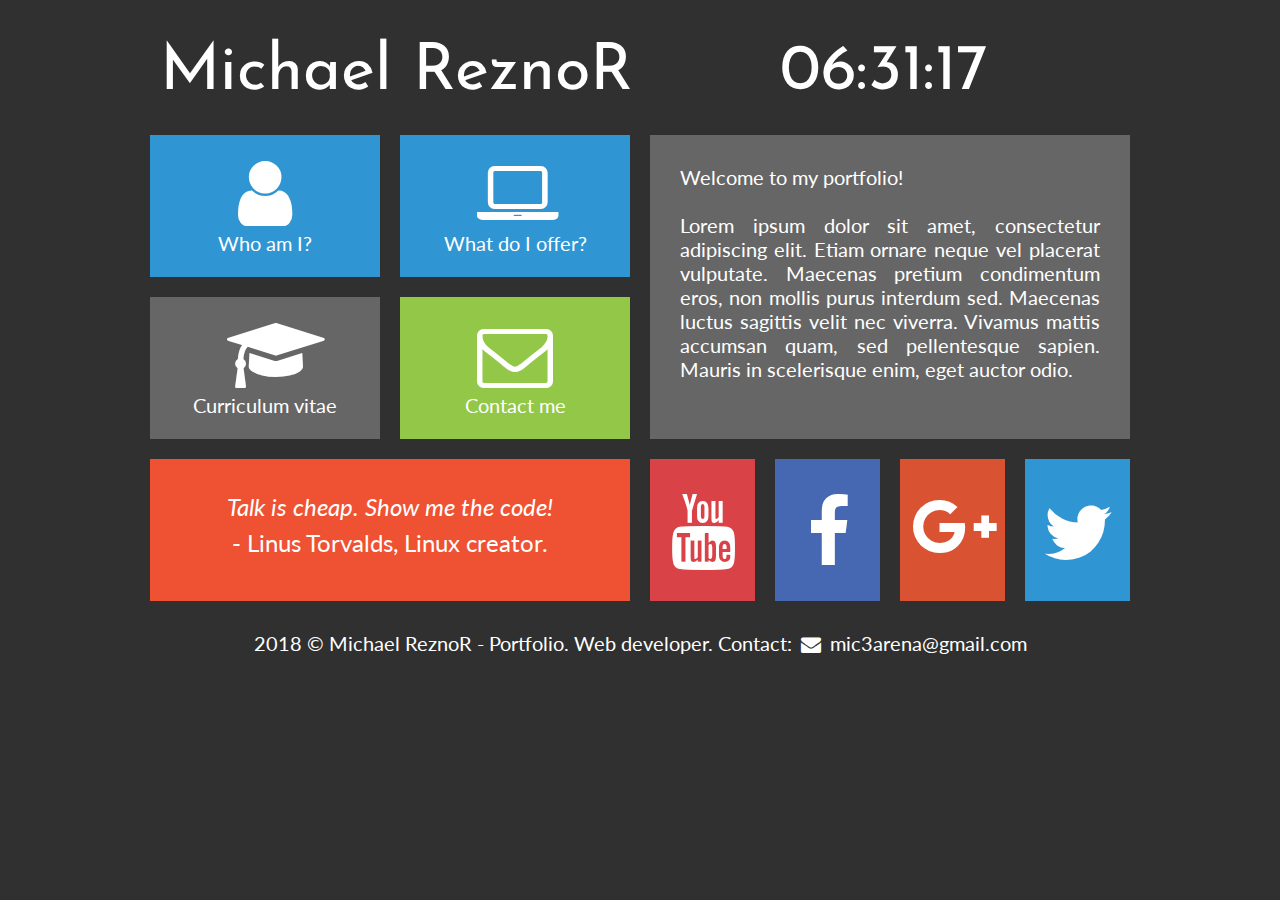
==== index.html @ 95bf0900 "first added to repository" ====
<!DOCTYPE HTML>

<html lang="pl">

<head>
	<meta charset="utf-8"/>
	<title>Michael ReznoR - portfolio</title>
	<meta name="description" content="I'm creating web pages: PHP, JavaScript, HTML, CSS, MySQL, WordPress, Joomla, Drupal"/>
	<meta name="keywords" content="order, webpage, creation, www, programmer, portfolio, php, javascript, html, css, WordPress, Joomla, Drupal"/>
	<meta http-equiv="X-UA-Compatible" content="IE=edge,chrome=1"/>
	
	<link rel="stylesheet" href="styles.css" type="text/css"/>
	<link rel="stylesheet" href="css/fontello.css" type="text/css"/>
	<link href="https://fonts.googleapis.com/css?family=Josefin+Sans|Lato&amp;subset=latin-ext" rel="stylesheet">
	
	<script src="timer.js" type="text/javascript"></script>


</head>

<body onload="countdown();">

	<div id="container">
		
		<div class="rectangle">
			
			<div id="logo"><a href="index.html" class="tilelinkhtml5">Michael ReznoR</a></div>
			<div id="clock">12:00:00</div>
			<div style="clear: both;"></div>
			
		</div>
		
		<div class="square">
		
			<div class="tile1"><a href="whoami.html" class="tilelink"><i class="icon-user"></i><br />Who am I?</a></div>
			<a href="offer.html" class="tilelinkhtml5"><div class="tile1"><i class="icon-laptop"></i><br />What do I offer?</div></a>
			<div style="clear: both;"></div>
			
			<div class="tile2"><a href="cv.html" class="tilelink"><i class="icon-graduation-cap"></i><br />Curriculum vitae</a></div>
			<div class="tile3"><a href="contact.html" class="tilelink"><i class="icon-mail"></i><br />Contact me</a></div>
			<div style="clear: both;"></div>
			
			<div class="tile4"><i>Talk is cheap. Show me the code!</i><br />- Linus Torvalds, Linux creator.</div>
			
		</div>

		<div class="square">
			
			<div class="tile5">Welcome to my portfolio! <br /><br />
			Lorem ipsum dolor sit amet, consectetur adipiscing elit. Etiam ornare neque vel placerat vulputate. Maecenas pretium condimentum eros, non mollis purus interdum sed. Maecenas luctus sagittis velit nec viverra. Vivamus mattis accumsan quam, sed pellentesque sapien. Mauris in scelerisque enim, eget auctor odio.
			
			</div>
			
			<div class="yt"><a href="https://www.youtube.com/c/MichaelReznoR" target="_blank" class="sociallink"><i class="icon-youtube"></i></a></div>
			<div class="fb"><a href="https://www.facebook.com/ReznoRMichael" target="_blank" class="sociallink"><i class="icon-facebook"></i></a></div>
			<div class="gplus"><a href="https://plus.google.com/u/0/111806115285082652408" target="_blank" class="sociallink"><i class="icon-gplus"></i></a></div>
			<div class="tw"><a href="https://twitter.com/ReznoRMichael" target="_blank" class="sociallink"><i class="icon-twitter"></i></a></div>
			<div style="clear: both;"></div>
		
		</div>
		<div style="clear: both;"></div>
		
		<div class="rectangle">2018 &copy; Michael ReznoR - Portfolio. Web developer. Contact: <i class="icon-mail-alt"></i> mic3arena@gmail.com</div>
	
	</div>
	
</body>

</html>
---- styles.css ----
body
{
	background-color: #303030;
	color: #ffffff;
	font-family: 'Lato', sans-serif;
	font-size: 20px;
}

#container
{
	width: 1000px;
	margin-left: auto;
	margin-right: auto;
}

.rectangle
{
	width: 960px;	/* trzeba odjac margin! */
	margin: 20px;
	text-align: center;
}

.square
{
	width: 50%;
	float: left;
}

#logo
{
	float: left;
	font-family: 'Josefin Sans', sans-serif;
	font-size: 65px;
	width: 620px;
	text-align: left;
	margin-top: 20px;
}

#clock
{
	float: left;
	font-family: 'Josefin Sans', sans-serif;
	font-size: 65px;
	text-align: left;
	margin-top: 20px;
}

.tile1
{
	float: left;
	margin: 10px;
	width: 230px;
	height: 142px;
	background-color: #3095D3;
	text-align: center;
}

.tile1:hover
{
	background-color: #2084C2;
}

.tile2
{
	float: left;
	margin: 10px;
	width: 230px;
	height: 142px;
	background-color: #666666;
	text-align: center;
}

.tile2:hover
{
	background-color: #555555;
}

.tile3
{
	float: left;
	margin: 10px;
	width: 230px;
	height: 142px;
	background-color: #93C748;
	text-align: center;
}

.tile3:hover
{
	background-color: #82B637;
}

.tile4
{
	float: left;
	margin: 10px;
	width: 420px;
	height: 82px;
	background-color: #EE5232;
	text-align: center;
	font-size: 24px;
	padding: 30px;
	line-height: 150%;
}

.tile5
{
	float: left;
	margin: 10px;
	width: 420px;
	height: 244px;
	background-color: #666666;
	text-align: justify;
	padding: 30px;
}

.yt
{
	float: left;
	margin: 10px;
	width: 105px;
	height: 142px;
	background-color: #D94348;
	text-align: center;
}

.yt:hover
{
	background-color: #C83237;
}

.fb
{
	float: left;
	margin: 10px;
	width: 105px;
	height: 142px;
	background-color: #4668B3;
	text-align: center;
}

.fb:hover
{
	background-color: #3557C2;
}

.gplus
{
	float: left;
	margin: 10px;
	width: 105px;
	height: 142px;
	background-color: #D95333;
	text-align: left;
}

.gplus:hover
{
	background-color: #C84222;
}

.tw
{
	float: left;
	margin: 10px;
	width: 105px;
	height: 142px;
	background-color: #3095D3;
	text-align: center;
}

.tw:hover
{
	background-color: #2084C2;
}

a.tilelink
{
	color: #FFFFFF;
	text-decoration: none;
	display: block;
	width: 230px;
	height: 142px;
}

a.sociallink
{
	color: #FFFFFF;
	text-decoration: none;
	display: block;
	width: 105px;
	height: 142px;
}

a.tilelinkhtml5
{
	color: #FFFFFF;
	text-decoration: none;
}
---- css/fontello.css ----
@font-face {
  font-family: 'fontello';
  src: url('../font/fontello.eot?84646480');
  src: url('../font/fontello.eot?84646480#iefix') format('embedded-opentype'),
       url('../font/fontello.woff2?84646480') format('woff2'),
       url('../font/fontello.woff?84646480') format('woff'),
       url('../font/fontello.ttf?84646480') format('truetype'),
       url('../font/fontello.svg?84646480#fontello') format('svg');
  font-weight: normal;
  font-style: normal;
}
/* Chrome hack: SVG is rendered more smooth in Windozze. 100% magic, uncomment if you need it. */
/* Note, that will break hinting! In other OS-es font will be not as sharp as it could be */
/*
@media screen and (-webkit-min-device-pixel-ratio:0) {
  @font-face {
    font-family: 'fontello';
    src: url('../font/fontello.svg?84646480#fontello') format('svg');
  }
}
*/
 
 [class^="icon-"]:before, [class*=" icon-"]:before {
  font-family: "fontello";
  font-style: normal;
  font-weight: normal;
  speak: none;
 
  display: inline-block;
  text-decoration: inherit;
  width: 1em;
  margin-right: .2em;
  text-align: center;
  /* opacity: .8; */
 
  /* For safety - reset parent styles, that can break glyph codes*/
  font-variant: normal;
  text-transform: none;
 
  /* fix buttons height, for twitter bootstrap */
  line-height: 1em;
 
  /* Animation center compensation - margins should be symmetric */
  /* remove if not needed */
  margin-left: .2em;
 
  /* you can be more comfortable with increased icons size */
  /* font-size: 120%; */
 
  /* Font smoothing. That was taken from TWBS */
  -webkit-font-smoothing: antialiased;
  -moz-osx-font-smoothing: grayscale;
 
  /* Uncomment for 3D effect */
  /* text-shadow: 1px 1px 1px rgba(127, 127, 127, 0.3); */
}
 
.icon-user:before { content: '\e800'; font-size: 76px; margin-top: 20px; } /* '' */
.icon-mail:before { content: '\e801'; font-size: 76px; margin-top: 20px; } /* '' */
.icon-twitter:before { content: '\f099'; font-size: 76px; margin-top: 35px; } /* '' */
.icon-facebook:before { content: '\f09a'; font-size: 76px; margin-top: 35px; } /* '' */
.icon-gplus:before { content: '\f0d5'; font-size: 65px; margin-top: 35px; } /* '' */
.icon-mail-alt:before { content: '\f0e0'; font-size: 20px; } /* '' */
.icon-laptop:before { content: '\f109'; font-size: 76px; margin-top: 20px; } /* '' */
.icon-youtube:before { content: '\f167'; font-size: 76px; margin-top: 35px; } /* '' */
.icon-graduation-cap:before { content: '\f19d'; font-size: 76px; margin-top: 20px; } /* '' */
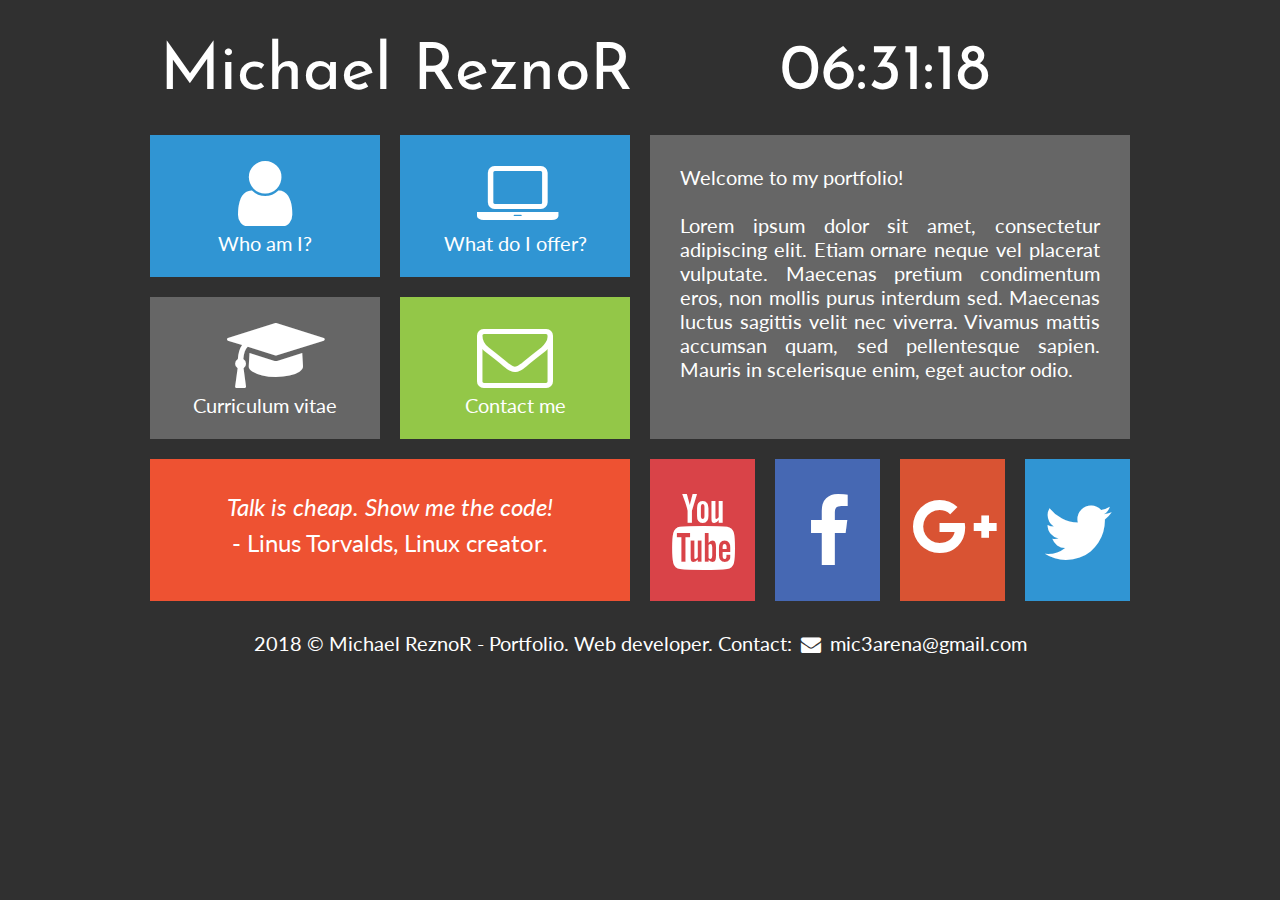
==== commit c7162011: "added CEO-friendly links through .htaccess" ====
--- a/index.html
+++ b/index.html
@@ -24,7 +24,7 @@
 		
 		<div class="rectangle">
 			
-			<div id="logo"><a href="index.html" class="tilelinkhtml5">Michael ReznoR</a></div>
+			<div id="logo"><a href="hire-web-developer" class="tilelinkhtml5">Michael ReznoR</a></div>
 			<div id="clock">12:00:00</div>
 			<div style="clear: both;"></div>
 			
@@ -32,12 +32,12 @@
 		
 		<div class="square">
 		
-			<div class="tile1"><a href="whoami.html" class="tilelink"><i class="icon-user"></i><br />Who am I?</a></div>
-			<a href="offer.html" class="tilelinkhtml5"><div class="tile1"><i class="icon-laptop"></i><br />What do I offer?</div></a>
+			<div class="tile1"><a href="who-am-i" class="tilelink"><i class="icon-user"></i><br />Who am I?</a></div>
+			<a href="offer-webpage-creation" class="tilelinkhtml5"><div class="tile1"><i class="icon-laptop"></i><br />What do I offer?</div></a>
 			<div style="clear: both;"></div>
 			
-			<div class="tile2"><a href="cv.html" class="tilelink"><i class="icon-graduation-cap"></i><br />Curriculum vitae</a></div>
-			<div class="tile3"><a href="contact.html" class="tilelink"><i class="icon-mail"></i><br />Contact me</a></div>
+			<div class="tile2"><a href="cv-programmer-php-javascript" class="tilelink"><i class="icon-graduation-cap"></i><br />Curriculum vitae</a></div>
+			<div class="tile3"><a href="contact-programmer-php" class="tilelink"><i class="icon-mail"></i><br />Contact me</a></div>
 			<div style="clear: both;"></div>
 			
 			<div class="tile4"><i>Talk is cheap. Show me the code!</i><br />- Linus Torvalds, Linux creator.</div>
